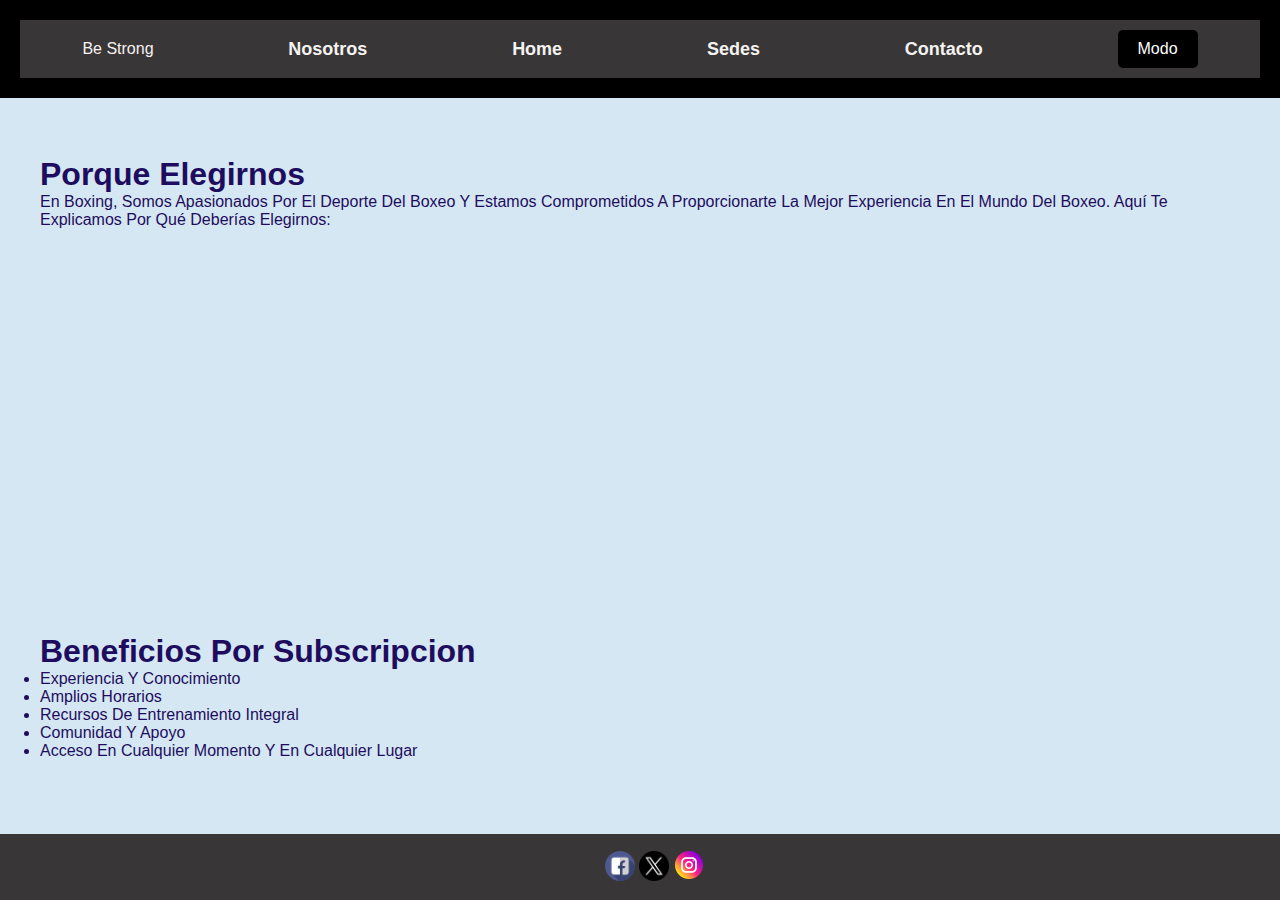
==== index.html @ 9e64a1cf "titulo" ====
<!DOCTYPE html>
<html lang="en">
<head>
    <meta charset="UTF-8">
    <meta name="viewport" content="width=device-width, initial-scale=1.0">
    <link rel="stylesheet" href="css/home.css">
    <link rel="stylesheet" href="css/header-footer.css">
    <link rel="flaticon" href="img/boxeo.png">
    <title>Home</title>
</head>

<body>
    <!-- header empieza -->
    <header id="idheader">
        <nav id="nav-bar">
            <div> Be Strong </div>
            <div> <a id = "about-link" class="navbar-link" href="nosotros.html">Nosotros </a></div>
            <div> <a id = "home-link" class="navbar-brand" href="Index.html">Home </a> </div>
            <div> <a id = "sedes-link" class="navbar-link" href="sedes.html">Sedes </a></div>
            <div> <a id = "contact-link" class="navbar-link" href="contacto.html">Contacto </a></div>
            <div> <button id="dark-mode-button"> Modo </button> </div>
        </nav> 
    </header>
    <!-- header termina -->
    <br>

    <main>
        <section class=" why-choose-us">
            <h1 class="titulo">Porque Elegirnos</h1>
            <p> En Boxing, somos apasionados por el deporte del boxeo y estamos comprometidos a proporcionarte la mejor experiencia en el mundo del boxeo. Aquí te explicamos por qué deberías elegirnos:
            </p>
            <iframe class="video"  src="https://www.youtube.com/embed/Vhhai08TzA8?si=0-JAp39xByi_icmN&amp;autoplay=1" title="YouTube video player" frameborder="0" allow="accelerometer; autoplay; clipboard-write; encrypted-media; gyroscope; picture-in-picture; web-share" allowfullscreen></iframe>
            <h1> Beneficios por subscripcion</h1>
            <ul>
                <li> Experiencia y Conocimiento </li>
                <li> Amplios Horarios </li>
                <li> Recursos de Entrenamiento Integral</li>
                <li> Comunidad y Apoyo </li>
                <li> Acceso en Cualquier Momento y en Cualquier Lugar </li>
            </ul>
        </section>
    </main>
    <br>
    
    <!-- footer empieza -->
    <footer id="idfooter"> 
        </a>
        <a class="redsoc" href="https://www.facebook.com" target="blank">
            <img class="redsoc"  src="img/001-facebook.png" alt="facebook">
        </a>
        <a class="redsoc" href="https://www.twitter.com" target="blank">
            <img class="redsoc"  src="img/003-twitter.png" alt="twitter">
        <a src=""  href="https://www.instagram.com/?hl=es" target="blank">
            <img class="redsoc"  src="img/002-instagram.png" alt="instagram">
        </a>
    </footer>
    <!-- footer termina -->
    <script src="js/modo.js"></script>
</body>
</html>
---- css/home.css ----
* {
    margin: 0; padding: 0;
    font-family: Verdana, Geneva, Tahoma, sans-serif;
    outline: none; border: none;
    text-decoration: none;
    text-transform: capitalize;
    transition: .2s linear;
}

html, body {
    background-color: #d5e7f3; 
    color: #1e0d5e; 
    margin: 0;
    padding: 0;
}

main {
    padding: 20px;
}

.video {
    width: 100%;
    height: 400px;
}

.why-choose-us {
    padding: 20px;
}

.Titulo {
    font-family: 'Open Sans', sans-serif; 
    font-weight: 700; 
    font-size: 28px;
    text-align: center;
}
---- css/header-footer.css ----
#idheader {
    background-color:rgb(0, 0, 0);
    color:#f7f1f1;
    padding: 20px; 
    text-align: center; 
}

#nav-bar {
    background-color: rgb(56, 54, 54);
    display: flex;
    justify-content: space-around;
    align-items: center;
    padding: 10px 0; 
}

#nav-bar a {
    color: #f5f2f2;
    text-decoration: none;
    margin: 0 10px;
    font-weight: bold;
    font-size: 18px; 
    font-family: 'Arial', sans-serif; 
}

#dark-mode-button {
    background-color: #000000;
    color: #fff;
    border: none;
    padding: 10px 20px;
    cursor: pointer;
    font-size: 16px;
    border-radius: 5px;
}

#dark-mode-button:hover {
    background-color: #7a7777;
}
#idfooter {
    background-color:  rgb(56, 54, 54);
    color: #fff;
    text-align: center;
    padding: 15px;
    text-align: center;
    position: fixed;
    bottom: 0;
    width: 100%;
}
.redsoc {
    text-align: center;
}
.redsoc img {
    width: 30px;
    height: 30px;
}

/* modo */
body {
    transition: background-color 2s color 2s;
    font-family:  Arial, sans-serif;
  }
  
.modo-oscuro {
    background-color: #222222 ;
    color: aliceblue;
  }

.white {
    background-color: skyblue ;
    color: rgb(6, 12, 87);
}
.dark{
    background-color: #222222 ;
    color: aliceblue;
  }
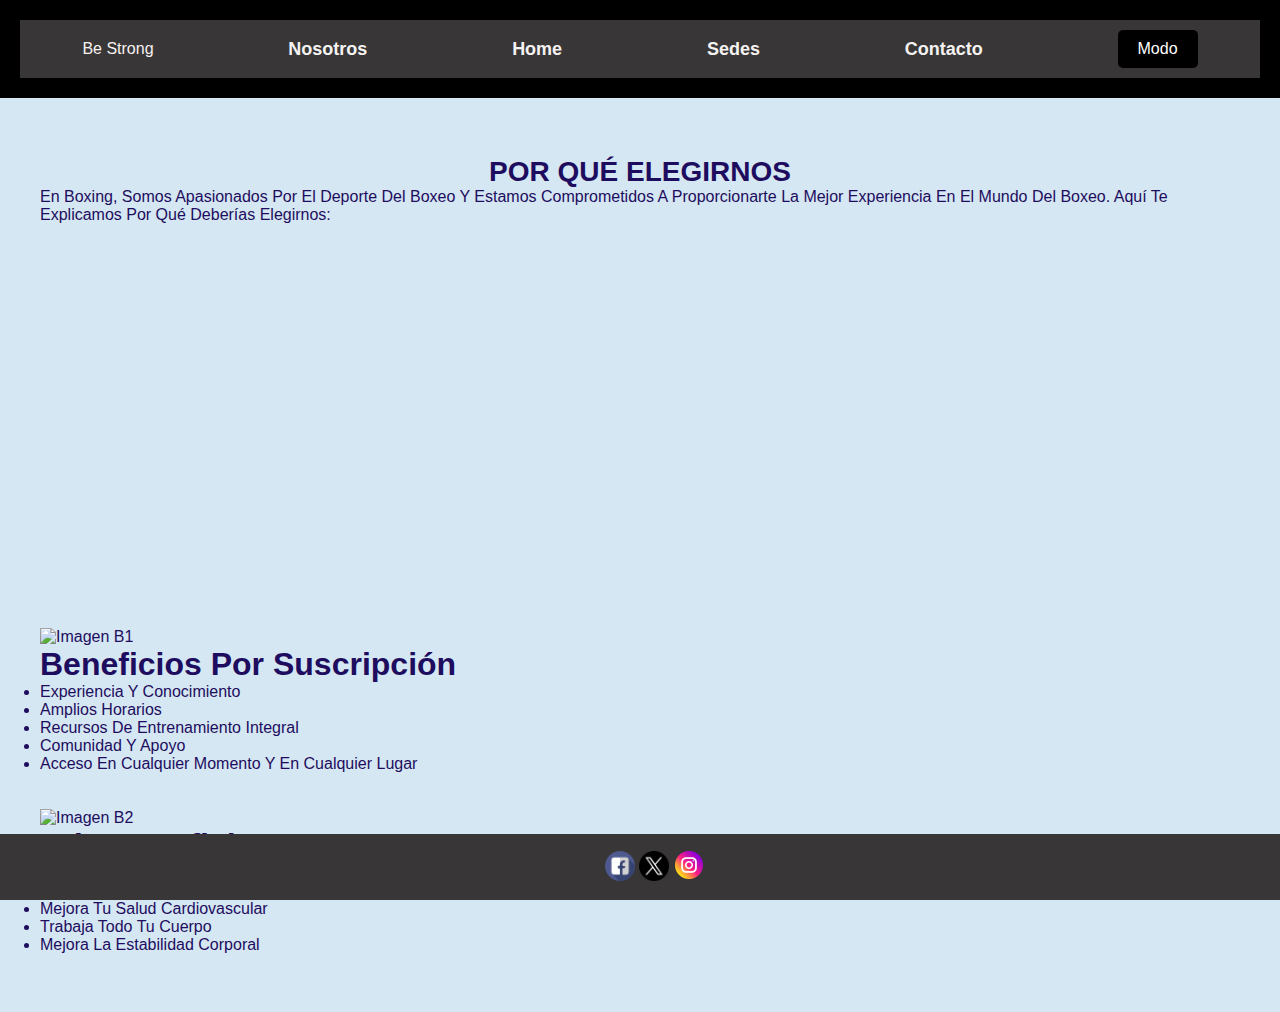
==== commit 1426756d: "Título" ====
--- a/index.html
+++ b/index.html
@@ -10,7 +10,8 @@
 </head>
 
 <body>
-    <!-- header empieza -->
+    <div class="Contenedor-padre">
+   
     <header id="idheader">
         <nav id="nav-bar">
             <div> Be Strong </div>
@@ -21,23 +22,38 @@
             <div> <button id="dark-mode-button"> Modo </button> </div>
         </nav> 
     </header>
-    <!-- header termina -->
     <br>
 
     <main>
         <section class=" why-choose-us">
-            <h1 class="titulo">Porque Elegirnos</h1>
-            <p> En Boxing, somos apasionados por el deporte del boxeo y estamos comprometidos a proporcionarte la mejor experiencia en el mundo del boxeo. Aquí te explicamos por qué deberías elegirnos:
+            <h1 class="Titulo">POR QUÉ ELEGIRNOS</h1>
+            <p class="Párrafo"> En Boxing, somos apasionados por el deporte del boxeo y estamos comprometidos a proporcionarte la mejor experiencia en el mundo del boxeo. Aquí te explicamos por qué deberías elegirnos:
             </p>
             <iframe class="video"  src="https://www.youtube.com/embed/Vhhai08TzA8?si=0-JAp39xByi_icmN&amp;autoplay=1" title="YouTube video player" frameborder="0" allow="accelerometer; autoplay; clipboard-write; encrypted-media; gyroscope; picture-in-picture; web-share" allowfullscreen></iframe>
-            <h1> Beneficios por subscripcion</h1>
-            <ul>
-                <li> Experiencia y Conocimiento </li>
-                <li> Amplios Horarios </li>
-                <li> Recursos de Entrenamiento Integral</li>
-                <li> Comunidad y Apoyo </li>
-                <li> Acceso en Cualquier Momento y en Cualquier Lugar </li>
-            </ul>
+            <div class="Beneficios1">
+                <img class="B1" src="img/B1.jpg" alt="Imagen B1">
+                <h1> Beneficios por suscripción</h1>
+                <ul>
+                    <li>Experiencia y Conocimiento </li>
+                    <li>Amplios Horarios </li>
+                    <li>Recursos de Entrenamiento Integral</li>
+                    <li>Comunidad y Apoyo </li>
+                    <li>Acceso en Cualquier Momento y en Cualquier Lugar </li>
+                </ul>
+            </div>
+        <br><br>
+            <div class="Beneficios2">
+             <img class="B2" src="img/B2.jpg" alt="Imagen B2">
+                <h1>Más Beneficios</h1>
+                <ul>
+                    <li>Libera tensiones y estrés</li>
+                    <li>Mejora tu resistencia física</li>
+                    <li>Mejora tu salud cardiovascular</li>
+                    <li>Trabaja todo tu cuerpo</li>
+                    <li>Mejora la estabilidad corporal</li>
+                </ul>
+            </div>
+        
         </section>
     </main>
     <br>
@@ -56,5 +72,6 @@
     </footer>
     <!-- footer termina -->
     <script src="js/modo.js"></script>
+</div>
 </body>
 </html>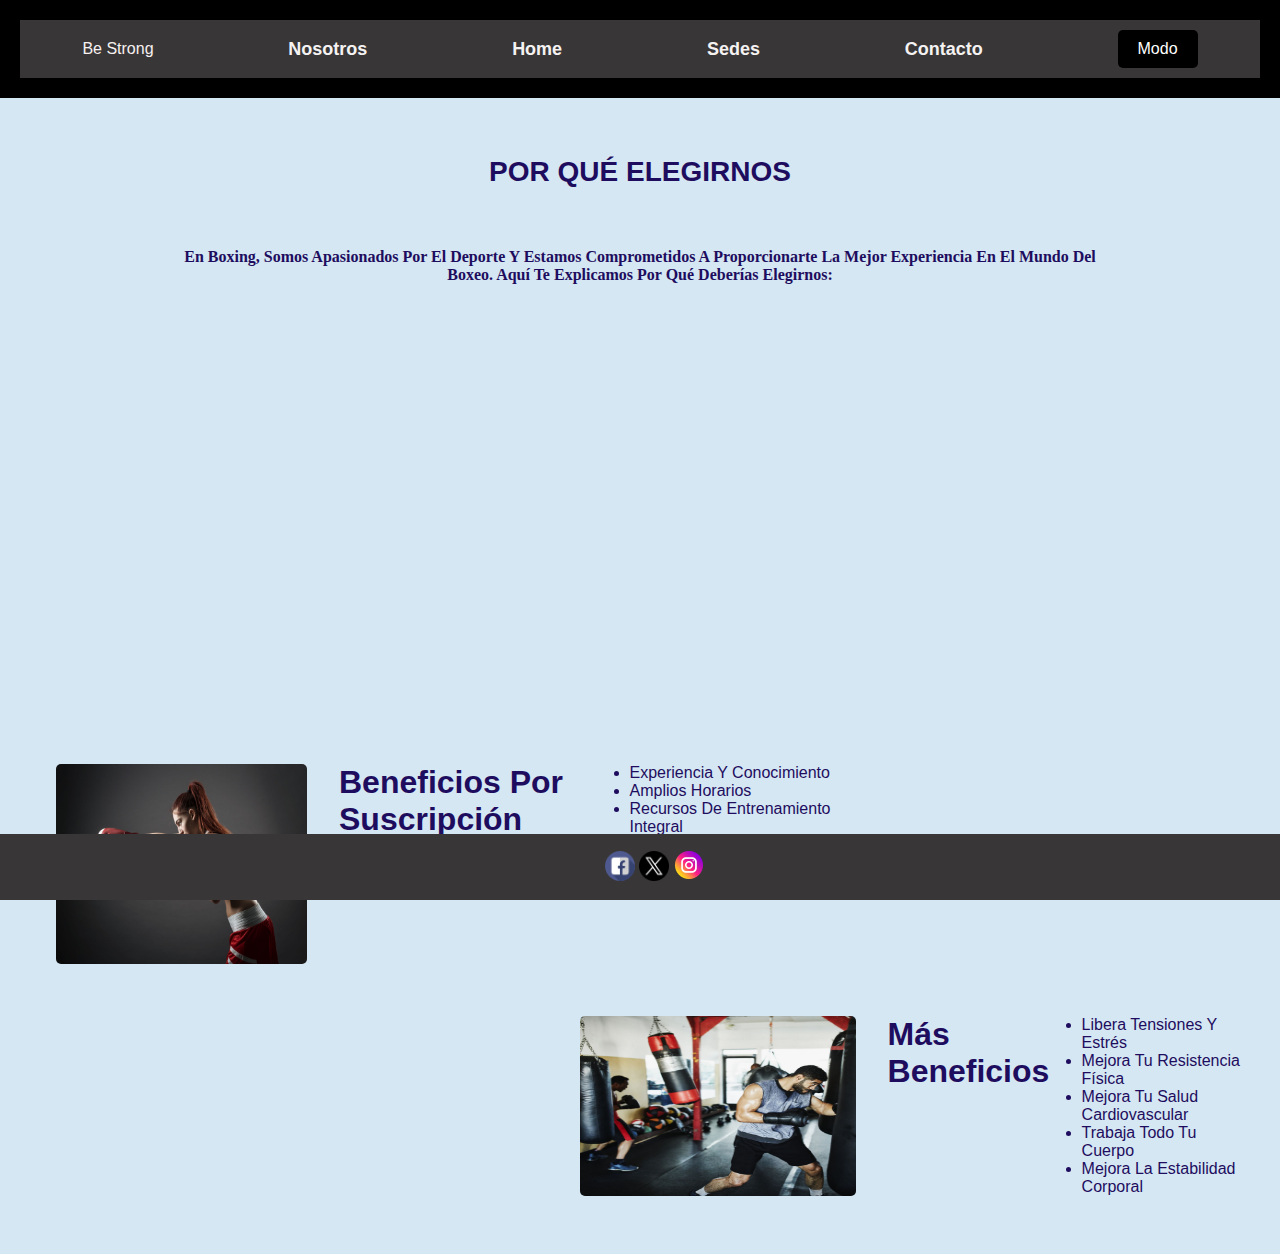
==== commit 2c8a6c97: "Index+Nosotros" ====
--- a/index.html
+++ b/index.html
@@ -27,11 +27,11 @@
     <main>
         <section class=" why-choose-us">
             <h1 class="Titulo">POR QUÉ ELEGIRNOS</h1>
-            <p class="Párrafo"> En Boxing, somos apasionados por el deporte del boxeo y estamos comprometidos a proporcionarte la mejor experiencia en el mundo del boxeo. Aquí te explicamos por qué deberías elegirnos:
+            <p class="Párrafo"> En Boxing, somos apasionados por el deporte y estamos comprometidos a proporcionarte la mejor experiencia en el mundo del boxeo. Aquí te explicamos por qué deberías elegirnos:
             </p>
             <iframe class="video"  src="https://www.youtube.com/embed/Vhhai08TzA8?si=0-JAp39xByi_icmN&amp;autoplay=1" title="YouTube video player" frameborder="0" allow="accelerometer; autoplay; clipboard-write; encrypted-media; gyroscope; picture-in-picture; web-share" allowfullscreen></iframe>
             <div class="Beneficios1">
-                <img class="B1" src="img/B1.jpg" alt="Imagen B1">
+                <img class="B1" src="img/B1.jpeg" alt="Imagen B1">
                 <h1> Beneficios por suscripción</h1>
                 <ul>
                     <li>Experiencia y Conocimiento </li>
@@ -43,7 +43,7 @@
             </div>
         <br><br>
             <div class="Beneficios2">
-             <img class="B2" src="img/B2.jpg" alt="Imagen B2">
+             <img class="B2" src="img/B2.jpeg" alt="Imagen B2">
                 <h1>Más Beneficios</h1>
                 <ul>
                     <li>Libera tensiones y estrés</li>
--- a/css/home.css
+++ b/css/home.css
@@ -18,7 +18,6 @@
 main {
     padding: 20px;
 }
-
 .video {
     width: 100%;
     height: 400px;
@@ -27,11 +26,71 @@
 .why-choose-us {
     padding: 20px;
 }
-
 .Titulo {
     font-family: 'Open Sans', sans-serif; 
     font-weight: 700; 
     font-size: 28px;
     text-align: center;
 }
+.Párrafo {
+    font-family: Georgia;
+    font-weight: 600;
+    font size 16px; 
+    text-align: center;
+    padding: 5% 10%;
+    
+}
+.Beneficios1{
+    padding: 1rem;
+    list-style: circle;
+    display: flex;
+    gap: 2rem;
+    text-align:inherit;
+    margin-right: 30%;
+    justify-content: right;
+    box-sizing: content-box;
+    }
 
+
+.B1 {
+    width: 50%;
+    height: 200px;
+    margin-bottom: 10px;
+    margin: auto;
+    display: block;
+    border-radius: 5px;
+    transition: all;
+}
+.Beneficios2 {
+    list-style: circle;
+    padding: 1 rem;
+    display: flex;
+    gap: 2rem;
+    text-align: left ;
+    margin-left: 45%;
+    justify-content:left ;
+    box-sizing: content-box;
+}
+.B2 {
+    width: 60%;
+    height: 180px;
+    display: block;
+    border-radius: 5px;
+}
+  .redsoc {
+      width: 20 em;
+      height: 20 em;
+      background-color: none;
+  }
+.B1:hover {
+ -webkit-transform:scale(1.3);
+ transform:scale(1.3);}
+
+ .B2:hover {
+    -webkit-transform:scale(1.3);
+    transform:scale(1.3);}
+.B1,.B2 {overflow:hidden;}
+
+
+
+
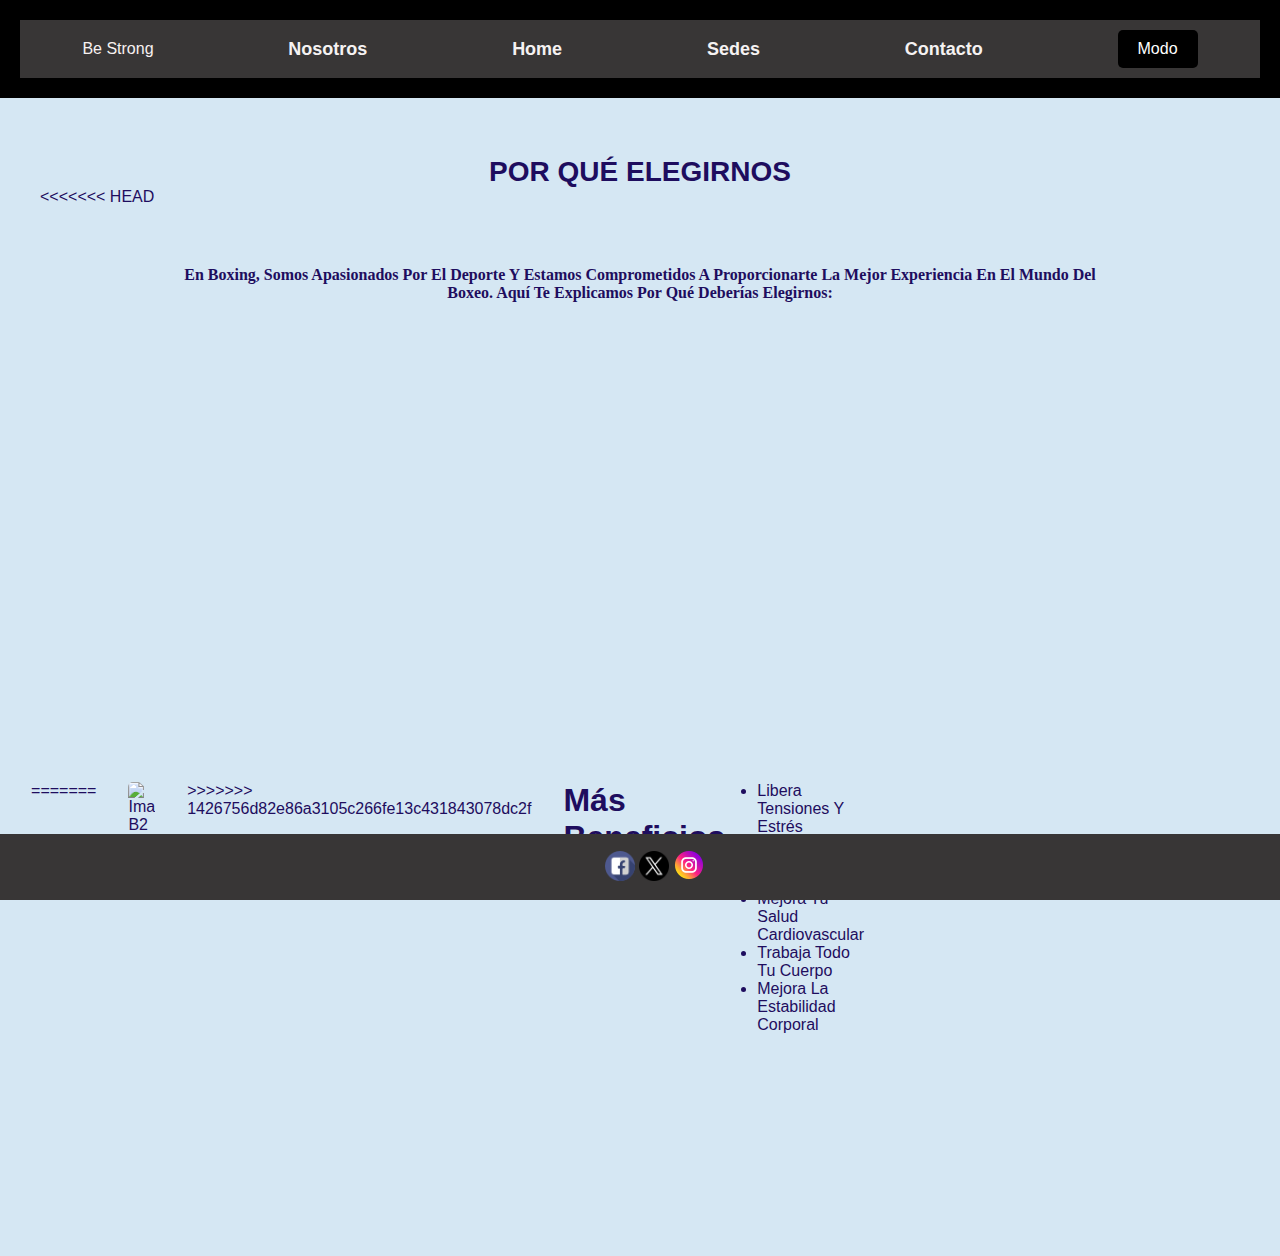
==== commit 8c7ae292: "Merge branch 'main' of https://github.com/AgustinaFavroVelo/Website" ====
--- a/index.html
+++ b/index.html
@@ -27,11 +27,19 @@
     <main>
         <section class=" why-choose-us">
             <h1 class="Titulo">POR QUÉ ELEGIRNOS</h1>
+<<<<<<< HEAD
             <p class="Párrafo"> En Boxing, somos apasionados por el deporte y estamos comprometidos a proporcionarte la mejor experiencia en el mundo del boxeo. Aquí te explicamos por qué deberías elegirnos:
             </p>
             <iframe class="video"  src="https://www.youtube.com/embed/Vhhai08TzA8?si=0-JAp39xByi_icmN&amp;autoplay=1" title="YouTube video player" frameborder="0" allow="accelerometer; autoplay; clipboard-write; encrypted-media; gyroscope; picture-in-picture; web-share" allowfullscreen></iframe>
             <div class="Beneficios1">
                 <img class="B1" src="img/B1.jpeg" alt="Imagen B1">
+=======
+            <p class="Párrafo"> En Boxing, somos apasionados por el deporte del boxeo y estamos comprometidos a proporcionarte la mejor experiencia en el mundo del boxeo. Aquí te explicamos por qué deberías elegirnos:
+            </p>
+            <iframe class="video"  src="https://www.youtube.com/embed/Vhhai08TzA8?si=0-JAp39xByi_icmN&amp;autoplay=1" title="YouTube video player" frameborder="0" allow="accelerometer; autoplay; clipboard-write; encrypted-media; gyroscope; picture-in-picture; web-share" allowfullscreen></iframe>
+            <div class="Beneficios1">
+                <img class="B1" src="img/B1.jpg" alt="Imagen B1">
+>>>>>>> 1426756d82e86a3105c266fe13c431843078dc2f
                 <h1> Beneficios por suscripción</h1>
                 <ul>
                     <li>Experiencia y Conocimiento </li>
@@ -43,7 +51,11 @@
             </div>
         <br><br>
             <div class="Beneficios2">
+<<<<<<< HEAD
              <img class="B2" src="img/B2.jpeg" alt="Imagen B2">
+=======
+             <img class="B2" src="img/B2.jpg" alt="Imagen B2">
+>>>>>>> 1426756d82e86a3105c266fe13c431843078dc2f
                 <h1>Más Beneficios</h1>
                 <ul>
                     <li>Libera tensiones y estrés</li>
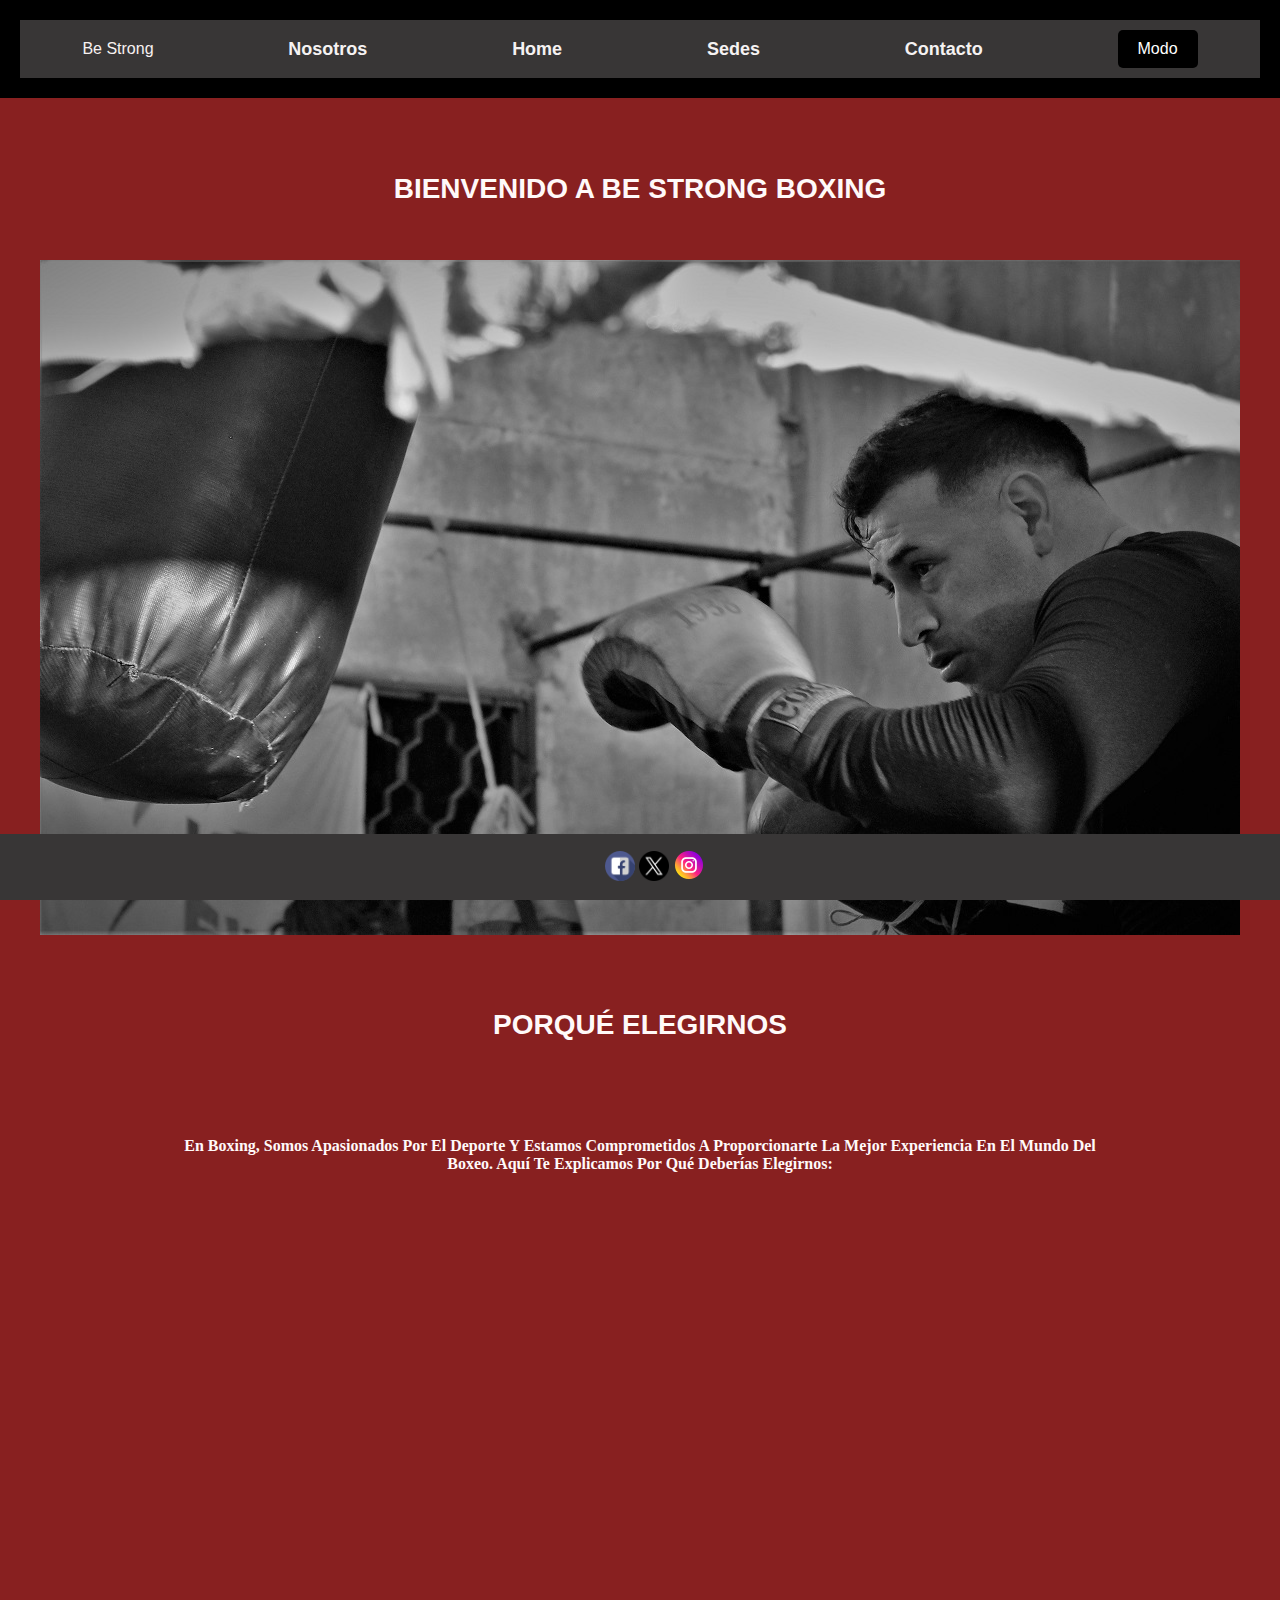
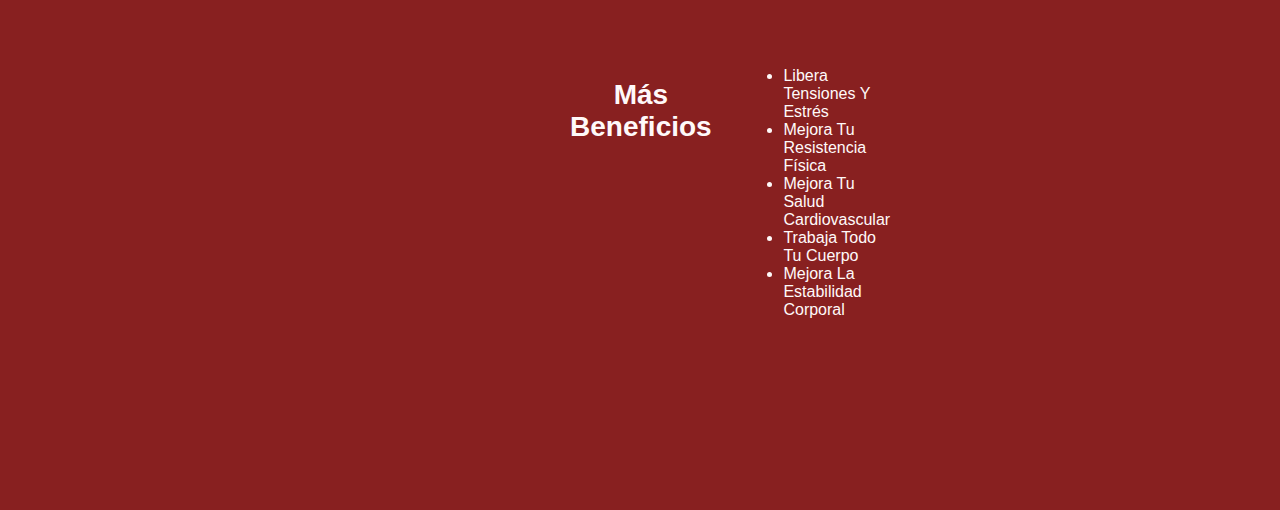
==== commit 0bdba339: "mejoras + codigo mas prolijo/se eliminan mayusc" ====
--- a/index.html
+++ b/index.html
@@ -25,21 +25,26 @@
     <br>
 
     <main>
+        <section class="welcome"> 
+        <h1> BIENVENIDO A BE STRONG BOXING </h1>
+        <br>
+        <img class="foto_inicial" src="img/fondo.jpg" alt="box">
+        </section>
+
+        <br>    
         <section class=" why-choose-us">
-            <h1 class="Titulo">POR QUÉ ELEGIRNOS</h1>
-<<<<<<< HEAD
-            <p class="Párrafo"> En Boxing, somos apasionados por el deporte y estamos comprometidos a proporcionarte la mejor experiencia en el mundo del boxeo. Aquí te explicamos por qué deberías elegirnos:
+            <h1 class="titulo">PORQUÉ ELEGIRNOS</h1>
+            <p class="párrafo"> En Boxing, somos apasionados por el deporte y estamos comprometidos a proporcionarte la mejor experiencia en el mundo del boxeo. Aquí te explicamos por qué deberías elegirnos:
             </p>
             <iframe class="video"  src="https://www.youtube.com/embed/Vhhai08TzA8?si=0-JAp39xByi_icmN&amp;autoplay=1" title="YouTube video player" frameborder="0" allow="accelerometer; autoplay; clipboard-write; encrypted-media; gyroscope; picture-in-picture; web-share" allowfullscreen></iframe>
-            <div class="Beneficios1">
+            <br>
+            <div class="beneficios1">
                 <img class="B1" src="img/B1.jpeg" alt="Imagen B1">
-=======
-            <p class="Párrafo"> En Boxing, somos apasionados por el deporte del boxeo y estamos comprometidos a proporcionarte la mejor experiencia en el mundo del boxeo. Aquí te explicamos por qué deberías elegirnos:
+            <p class="párrafo"> En Boxing, somos apasionados por el deporte del boxeo y estamos comprometidos a proporcionarte la mejor experiencia en el mundo del boxeo. Aquí te explicamos por qué deberías elegirnos:
             </p>
-            <iframe class="video"  src="https://www.youtube.com/embed/Vhhai08TzA8?si=0-JAp39xByi_icmN&amp;autoplay=1" title="YouTube video player" frameborder="0" allow="accelerometer; autoplay; clipboard-write; encrypted-media; gyroscope; picture-in-picture; web-share" allowfullscreen></iframe>
-            <div class="Beneficios1">
+            
+            <div class="beneficios1">
                 <img class="B1" src="img/B1.jpg" alt="Imagen B1">
->>>>>>> 1426756d82e86a3105c266fe13c431843078dc2f
                 <h1> Beneficios por suscripción</h1>
                 <ul>
                     <li>Experiencia y Conocimiento </li>
@@ -50,12 +55,10 @@
                 </ul>
             </div>
         <br><br>
-            <div class="Beneficios2">
-<<<<<<< HEAD
+
+            <div class="beneficios2">
              <img class="B2" src="img/B2.jpeg" alt="Imagen B2">
-=======
              <img class="B2" src="img/B2.jpg" alt="Imagen B2">
->>>>>>> 1426756d82e86a3105c266fe13c431843078dc2f
                 <h1>Más Beneficios</h1>
                 <ul>
                     <li>Libera tensiones y estrés</li>
--- a/css/home.css
+++ b/css/home.css
@@ -1,3 +1,5 @@
+@import url('https://fonts.googleapis.com/css');
+
 
 * {
     margin: 0; padding: 0;
@@ -9,8 +11,8 @@
 }
 
 html, body {
-    background-color: #d5e7f3; 
-    color: #1e0d5e; 
+    background-color: #882020; 
+    color:#fff9f9;   
     margin: 0;
     padding: 0;
 }
@@ -18,29 +20,50 @@
 main {
     padding: 20px;
 }
+
+h1 {
+    font-family: 'Open Sans', sans-serif; 
+    font-weight: 700; 
+    font-size: 28px;
+    text-align: center;
+    padding: 3% 10%;
+}
+.foto_inicial {
+    display: flex;
+    flex-wrap: wrap;
+    width: fit-content;
+    left: 0;
+    right: 0;
+    bottom: 0;
+    margin:auto;
+}
+
 .video {
-    width: 100%;
+    margin: 0 auto;
+    width: 70%;
     height: 400px;
+    display: block;
+
 }
 
 .why-choose-us {
     padding: 20px;
 }
-.Titulo {
+.titulo {
     font-family: 'Open Sans', sans-serif; 
     font-weight: 700; 
     font-size: 28px;
     text-align: center;
 }
-.Párrafo {
+.párrafo {
     font-family: Georgia;
     font-weight: 600;
-    font size 16px; 
+    font-size: 16px; 
     text-align: center;
     padding: 5% 10%;
     
 }
-.Beneficios1{
+.beneficios1{
     padding: 1rem;
     list-style: circle;
     display: flex;
@@ -61,7 +84,7 @@
     border-radius: 5px;
     transition: all;
 }
-.Beneficios2 {
+.beneficios2 {
     list-style: circle;
     padding: 1 rem;
     display: flex;
@@ -77,19 +100,24 @@
     display: block;
     border-radius: 5px;
 }
-  .redsoc {
+.redsoc {
       width: 20 em;
       height: 20 em;
       background-color: none;
-  }
+}
+
 .B1:hover {
  -webkit-transform:scale(1.3);
- transform:scale(1.3);}
+ transform:scale(1.3);
+}
 
- .B2:hover {
+.B2:hover {
     -webkit-transform:scale(1.3);
-    transform:scale(1.3);}
-.B1,.B2 {overflow:hidden;}
+    transform:scale(1.3);
+}
+.B1,.B2 {
+    overflow:hidden;
+}
 
 
 
--- a/css/header-footer.css
+++ b/css/header-footer.css
@@ -65,8 +65,8 @@
   }
 
 .white {
-    background-color: skyblue ;
-    color: rgb(6, 12, 87);
+    background-color: #882020; 
+    color:#fff9f9;  
 }
 .dark{
     background-color: #222222 ;
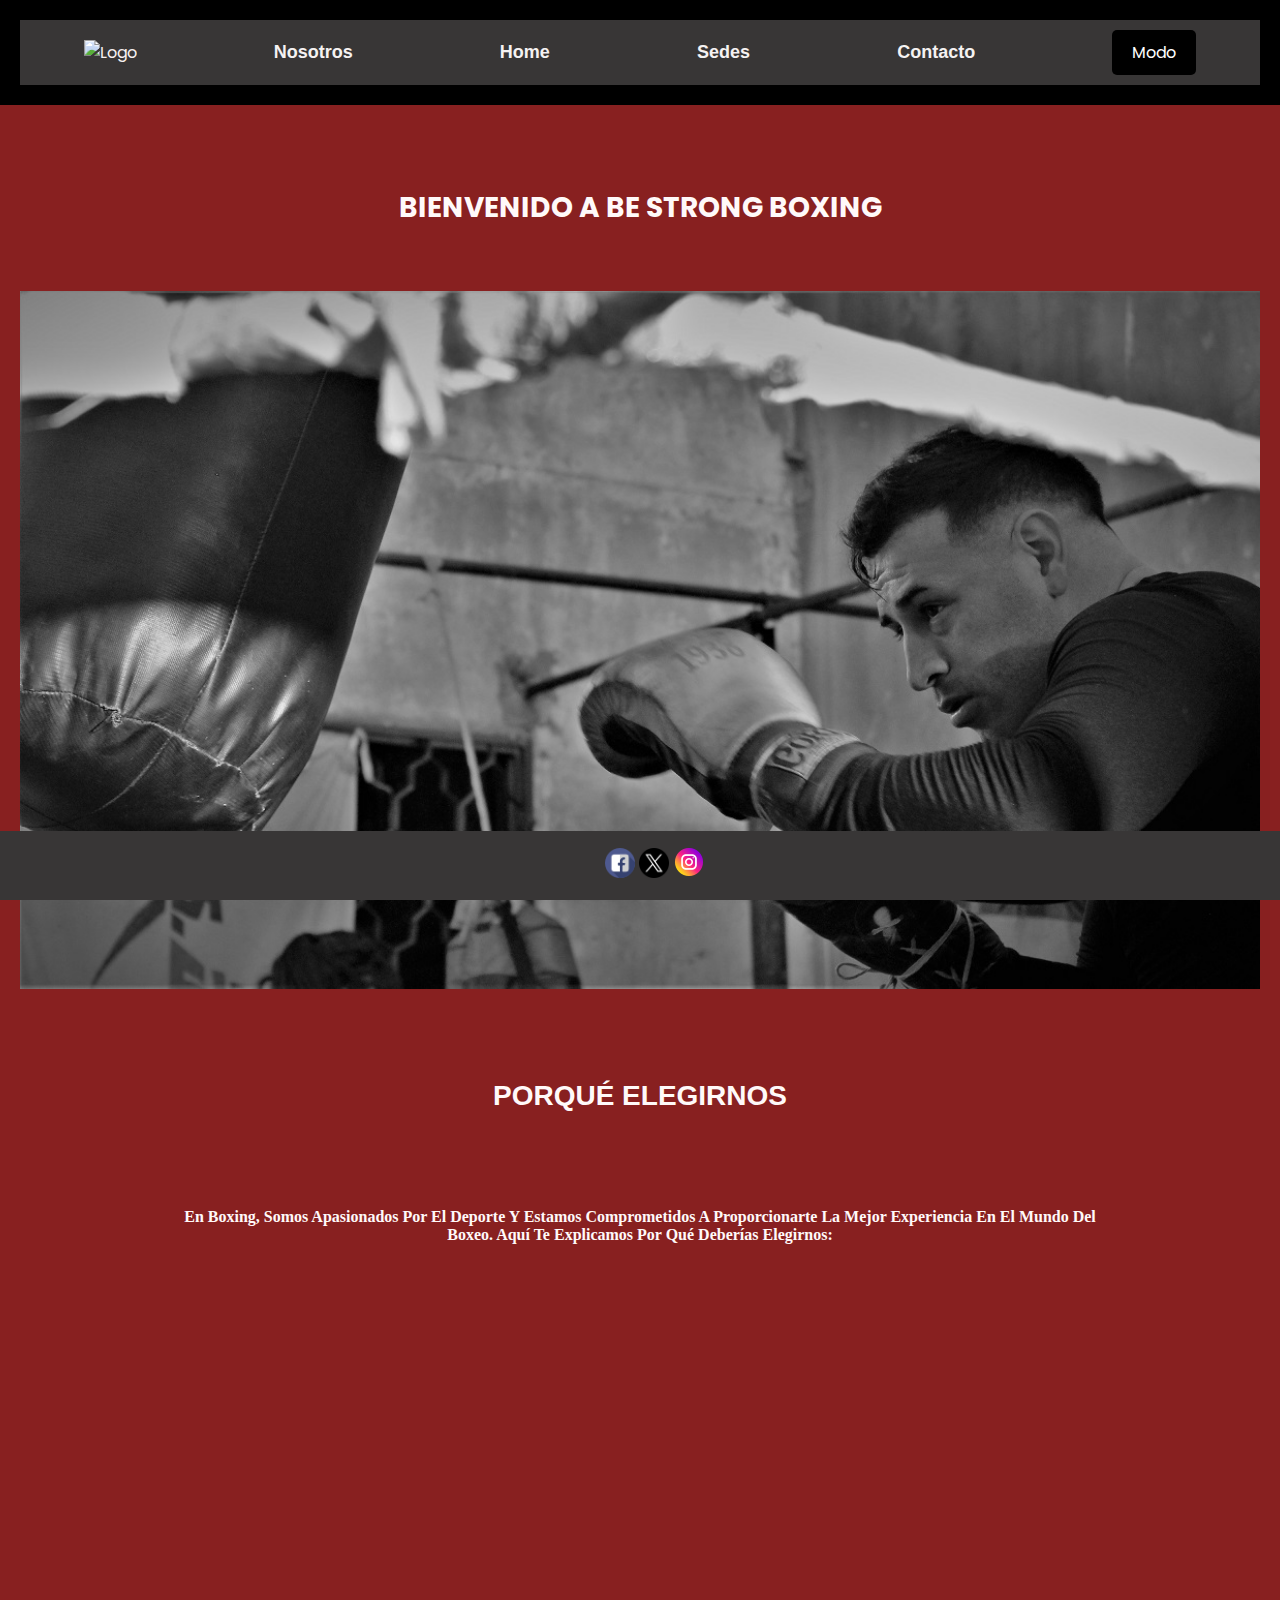
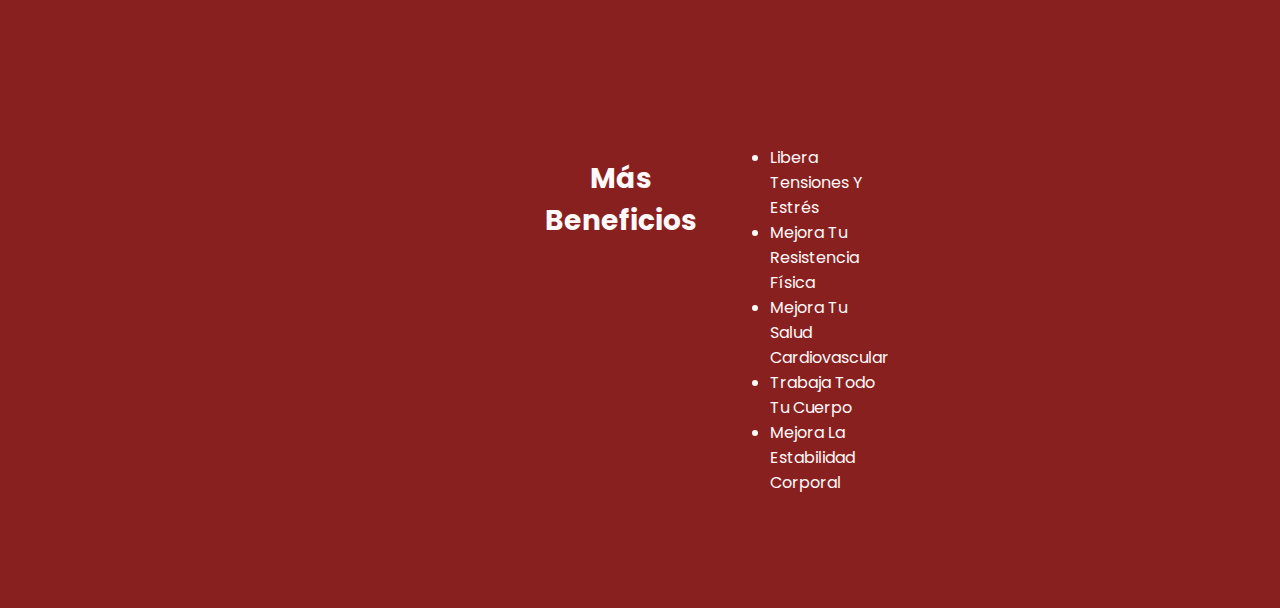
==== commit ab16889e: "refactorizado" ====
--- a/index.html
+++ b/index.html
@@ -1,5 +1,6 @@
 <!DOCTYPE html>
 <html lang="en">
+
 <head>
     <meta charset="UTF-8">
     <meta name="viewport" content="width=device-width, initial-scale=1.0">
@@ -11,82 +12,89 @@
 
 <body>
     <div class="Contenedor-padre">
-   
-    <header id="idheader">
-        <nav id="nav-bar">
-            <div> Be Strong </div>
-            <div> <a id = "about-link" class="navbar-link" href="nosotros.html">Nosotros </a></div>
-            <div> <a id = "home-link" class="navbar-brand" href="Index.html">Home </a> </div>
-            <div> <a id = "sedes-link" class="navbar-link" href="sedes.html">Sedes </a></div>
-            <div> <a id = "contact-link" class="navbar-link" href="contacto.html">Contacto </a></div>
-            <div> <button id="dark-mode-button"> Modo </button> </div>
-        </nav> 
-    </header>
-    <br>
 
-    <main>
-        <section class="welcome"> 
-        <h1> BIENVENIDO A BE STRONG BOXING </h1>
+        <header id="idheader">
+            <nav id="nav-bar">
+                <img class="logo" src="img/logo.jpg" alt="logo">
+                <div> <a id="about-link" class="navbar-link" href="nosotros.html">Nosotros </a></div>
+                <div> <a id="home-link" class="navbar-brand" href="Index.html">Home </a> </div>
+                <div> <a id="sedes-link" class="navbar-link" href="sedes.html">Sedes </a></div>
+                <div> <a id="contact-link" class="navbar-link" href="contacto.html">Contacto </a></div>
+                <div> <button id="dark-mode-button"> Modo </button> </div>
+            </nav>
+        </header>
         <br>
-        <img class="foto_inicial" src="img/fondo.jpg" alt="box">
-        </section>
 
-        <br>    
-        <section class=" why-choose-us">
-            <h1 class="titulo">PORQUÉ ELEGIRNOS</h1>
-            <p class="párrafo"> En Boxing, somos apasionados por el deporte y estamos comprometidos a proporcionarte la mejor experiencia en el mundo del boxeo. Aquí te explicamos por qué deberías elegirnos:
-            </p>
-            <iframe class="video"  src="https://www.youtube.com/embed/Vhhai08TzA8?si=0-JAp39xByi_icmN&amp;autoplay=1" title="YouTube video player" frameborder="0" allow="accelerometer; autoplay; clipboard-write; encrypted-media; gyroscope; picture-in-picture; web-share" allowfullscreen></iframe>
+        <main>
+            <section class="welcome">
+                <h1> BIENVENIDO A BE STRONG BOXING </h1>
+                <br>
+                <img class="foto_inicial" src="img/fondo.jpg" alt="box">
+            </section>
+
             <br>
-            <div class="beneficios1">
-                <img class="B1" src="img/B1.jpeg" alt="Imagen B1">
-            <p class="párrafo"> En Boxing, somos apasionados por el deporte del boxeo y estamos comprometidos a proporcionarte la mejor experiencia en el mundo del boxeo. Aquí te explicamos por qué deberías elegirnos:
-            </p>
-            
-            <div class="beneficios1">
-                <img class="B1" src="img/B1.jpg" alt="Imagen B1">
-                <h1> Beneficios por suscripción</h1>
-                <ul>
-                    <li>Experiencia y Conocimiento </li>
-                    <li>Amplios Horarios </li>
-                    <li>Recursos de Entrenamiento Integral</li>
-                    <li>Comunidad y Apoyo </li>
-                    <li>Acceso en Cualquier Momento y en Cualquier Lugar </li>
-                </ul>
-            </div>
-        <br><br>
+            <section class=" why-choose-us">
+                <h1 class="titulo">PORQUÉ ELEGIRNOS</h1>
+                <p class="párrafo"> En Boxing, somos apasionados por el deporte y estamos comprometidos a proporcionarte
+                    la mejor experiencia en el mundo del boxeo. Aquí te explicamos por qué deberías elegirnos:
+                </p>
+                <iframe class="video" src="https://www.youtube.com/embed/Vhhai08TzA8?si=0-JAp39xByi_icmN&amp;autoplay=1"
+                    title="YouTube video player" frameborder="0"
+                    allow="accelerometer; autoplay; clipboard-write; encrypted-media; gyroscope; picture-in-picture; web-share"
+                    allowfullscreen></iframe>
+                <br>
+                <div class="beneficios1">
+                    <img class="B1" src="img/B1.jpeg" alt="Imagen B1">
+                    <p class="párrafo"> En Boxing, somos apasionados por el deporte del boxeo y estamos comprometidos a
+                        proporcionarte la mejor experiencia en el mundo del boxeo. Aquí te explicamos por qué deberías
+                        elegirnos:
+                    </p>
 
-            <div class="beneficios2">
-             <img class="B2" src="img/B2.jpeg" alt="Imagen B2">
-             <img class="B2" src="img/B2.jpg" alt="Imagen B2">
-                <h1>Más Beneficios</h1>
-                <ul>
-                    <li>Libera tensiones y estrés</li>
-                    <li>Mejora tu resistencia física</li>
-                    <li>Mejora tu salud cardiovascular</li>
-                    <li>Trabaja todo tu cuerpo</li>
-                    <li>Mejora la estabilidad corporal</li>
-                </ul>
-            </div>
-        
-        </section>
-    </main>
-    <br>
-    
-    <!-- footer empieza -->
-    <footer id="idfooter"> 
-        </a>
-        <a class="redsoc" href="https://www.facebook.com" target="blank">
-            <img class="redsoc"  src="img/001-facebook.png" alt="facebook">
-        </a>
-        <a class="redsoc" href="https://www.twitter.com" target="blank">
-            <img class="redsoc"  src="img/003-twitter.png" alt="twitter">
-        <a src=""  href="https://www.instagram.com/?hl=es" target="blank">
-            <img class="redsoc"  src="img/002-instagram.png" alt="instagram">
-        </a>
-    </footer>
-    <!-- footer termina -->
-    <script src="js/modo.js"></script>
-</div>
+                    <div class="beneficios1">
+                        <img class="B1" src="img/B1.jpg" alt="Imagen B1">
+                        <h1> Beneficios por suscripción</h1>
+                        <ul>
+                            <li>Experiencia y Conocimiento </li>
+                            <li>Amplios Horarios </li>
+                            <li>Recursos de Entrenamiento Integral</li>
+                            <li>Comunidad y Apoyo </li>
+                            <li>Acceso en Cualquier Momento y en Cualquier Lugar </li>
+                        </ul>
+                    </div>
+                    <br>
+
+                    <div class="beneficios2">
+                        <img class="B2" src="img/B2.jpeg" alt="Imagen B2">
+                        <img class="B2" src="img/B2.jpg" alt="Imagen B2">
+                        <h1>Más Beneficios</h1>
+                        <ul>
+                            <li>Libera tensiones y estrés</li>
+                            <li>Mejora tu resistencia física</li>
+                            <li>Mejora tu salud cardiovascular</li>
+                            <li>Trabaja todo tu cuerpo</li>
+                            <li>Mejora la estabilidad corporal</li>
+                        </ul>
+                    </div>
+
+            </section>
+        </main>
+        <br>
+
+        <!-- footer empieza -->
+        <footer id="idfooter">
+            </a>
+            <a class="redsoc" href="https://www.facebook.com" target="blank">
+                <img class="redsoc" src="img/001-facebook.png" alt="facebook">
+            </a>
+            <a class="redsoc" href="https://www.twitter.com" target="blank">
+                <img class="redsoc" src="img/003-twitter.png" alt="twitter">
+                <a src="" href="https://www.instagram.com/?hl=es" target="blank">
+                    <img class="redsoc" src="img/002-instagram.png" alt="instagram">
+                </a>
+        </footer>
+        <!-- footer termina -->
+        <script src="js/modo.js"></script>
+    </div>
 </body>
+
 </html>--- a/css/home.css
+++ b/css/home.css
@@ -1,9 +1,9 @@
 @import url('https://fonts.googleapis.com/css');
-
+@import url("https://fonts.googleapis.com/css2?family=Poppins:wght@100&display=swap");
 
 * {
     margin: 0; padding: 0;
-    font-family: Verdana, Geneva, Tahoma, sans-serif;
+    font-family: 'Poppins', sans-serif;;
     outline: none; border: none;
     text-decoration: none;
     text-transform: capitalize;
@@ -22,7 +22,7 @@
 }
 
 h1 {
-    font-family: 'Open Sans', sans-serif; 
+    font-family: 'Poppins', sans-serif; 
     font-weight: 700; 
     font-size: 28px;
     text-align: center;
@@ -31,11 +31,8 @@
 .foto_inicial {
     display: flex;
     flex-wrap: wrap;
-    width: fit-content;
-    left: 0;
-    right: 0;
-    bottom: 0;
-    margin:auto;
+    width: 100%;
+    margin: 0 0 10px 0;
 }
 
 .video {
@@ -55,6 +52,7 @@
     font-size: 28px;
     text-align: center;
 }
+
 .párrafo {
     font-family: Georgia;
     font-weight: 600;
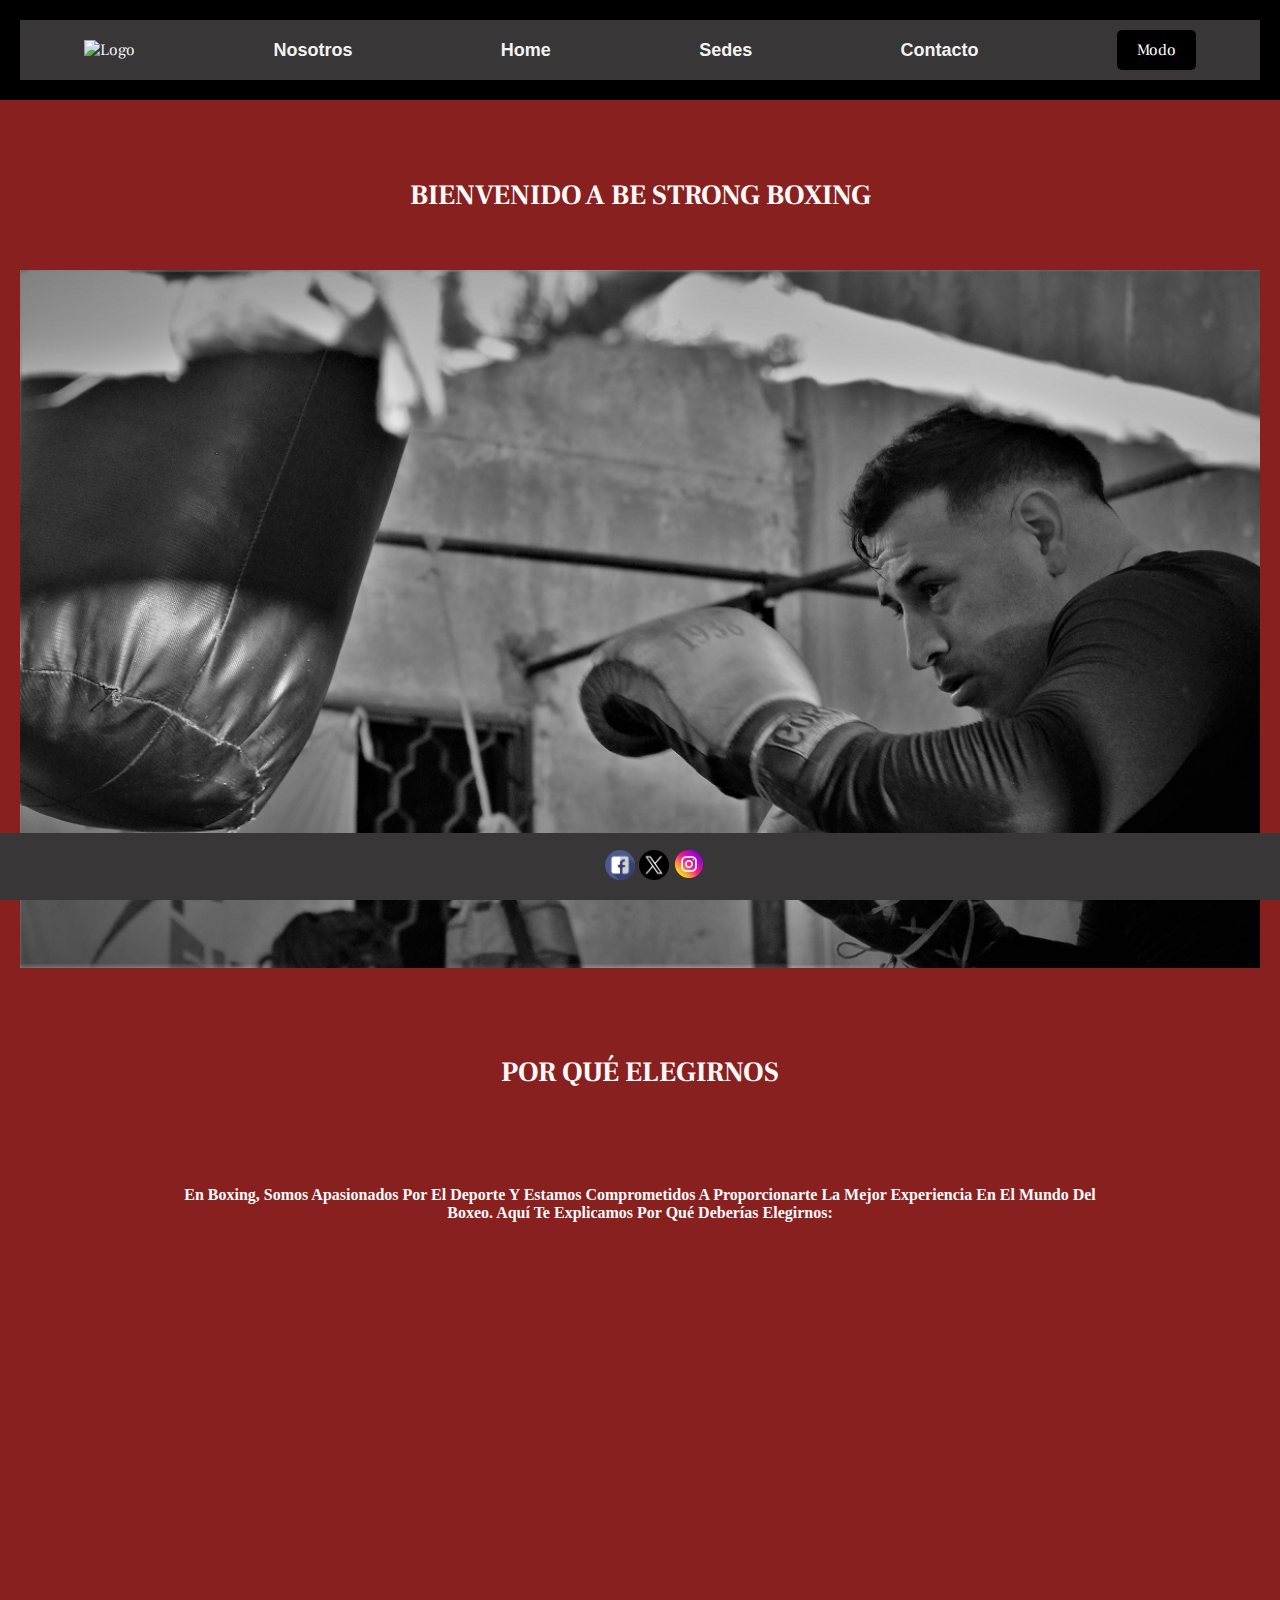
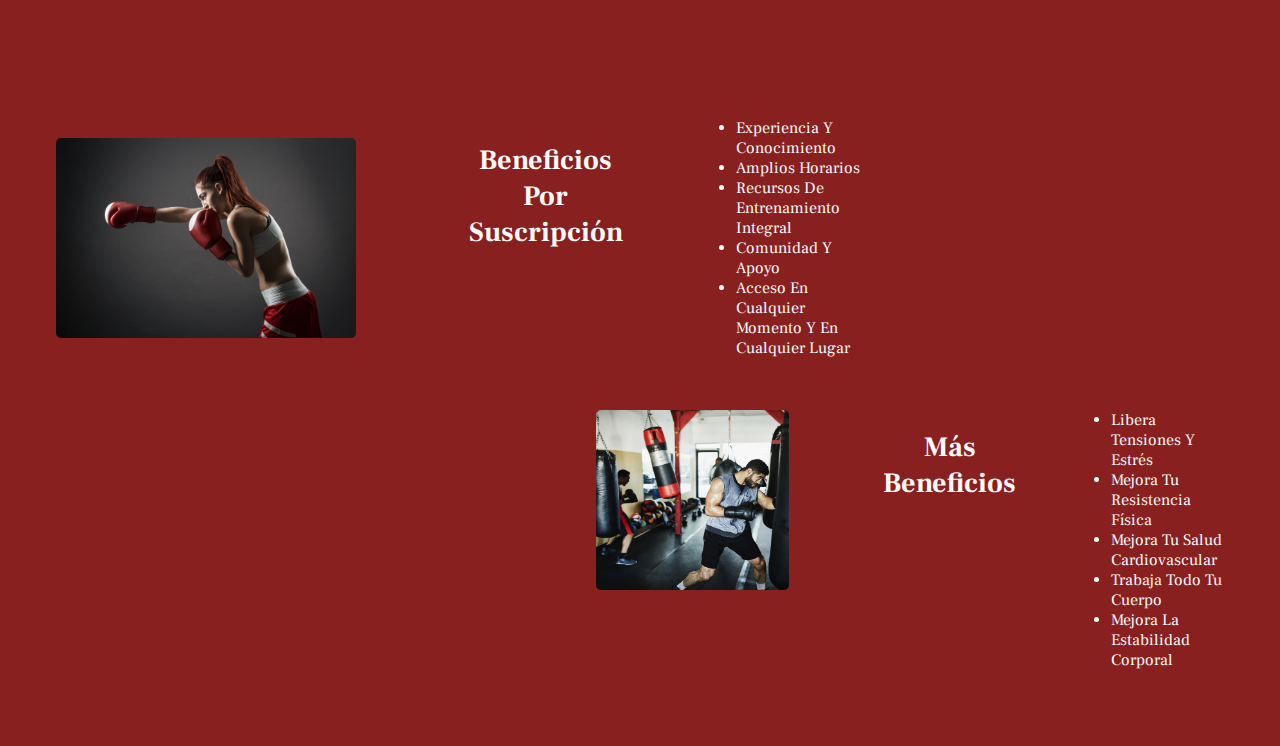
==== commit 717c24d5: "Cambios index img" ====
--- a/index.html
+++ b/index.html
@@ -34,7 +34,7 @@
 
             <br>
             <section class=" why-choose-us">
-                <h1 class="titulo">PORQUÉ ELEGIRNOS</h1>
+                <h1 class="titulo">POR QUÉ ELEGIRNOS</h1>
                 <p class="párrafo"> En Boxing, somos apasionados por el deporte y estamos comprometidos a proporcionarte
                     la mejor experiencia en el mundo del boxeo. Aquí te explicamos por qué deberías elegirnos:
                 </p>
@@ -43,15 +43,10 @@
                     allow="accelerometer; autoplay; clipboard-write; encrypted-media; gyroscope; picture-in-picture; web-share"
                     allowfullscreen></iframe>
                 <br>
-                <div class="beneficios1">
-                    <img class="B1" src="img/B1.jpeg" alt="Imagen B1">
-                    <p class="párrafo"> En Boxing, somos apasionados por el deporte del boxeo y estamos comprometidos a
-                        proporcionarte la mejor experiencia en el mundo del boxeo. Aquí te explicamos por qué deberías
-                        elegirnos:
-                    </p>
+                   
 
                     <div class="beneficios1">
-                        <img class="B1" src="img/B1.jpg" alt="Imagen B1">
+                        <img class="B1" src="img/B1.jpeg" alt="Imagen B1">
                         <h1> Beneficios por suscripción</h1>
                         <ul>
                             <li>Experiencia y Conocimiento </li>
@@ -65,7 +60,6 @@
 
                     <div class="beneficios2">
                         <img class="B2" src="img/B2.jpeg" alt="Imagen B2">
-                        <img class="B2" src="img/B2.jpg" alt="Imagen B2">
                         <h1>Más Beneficios</h1>
                         <ul>
                             <li>Libera tensiones y estrés</li>
--- a/css/home.css
+++ b/css/home.css
@@ -1,9 +1,9 @@
 @import url('https://fonts.googleapis.com/css');
 @import url("https://fonts.googleapis.com/css2?family=Poppins:wght@100&display=swap");
-
+@import url('https://fonts.googleapis.com/css2?family=Frank+Ruhl+Libre:wght@300&display=swap');
 * {
     margin: 0; padding: 0;
-    font-family: 'Poppins', sans-serif;;
+    font-family: 'Frank Ruhl Libre', serif;
     outline: none; border: none;
     text-decoration: none;
     text-transform: capitalize;
@@ -22,7 +22,7 @@
 }
 
 h1 {
-    font-family: 'Poppins', sans-serif; 
+    font-family: 'Frank Ruhl Libre', serif; 
     font-weight: 700; 
     font-size: 28px;
     text-align: center;
@@ -47,7 +47,7 @@
     padding: 20px;
 }
 .titulo {
-    font-family: 'Open Sans', sans-serif; 
+    font-family: 'Frank Ruhl Libre', serif; 
     font-weight: 700; 
     font-size: 28px;
     text-align: center;
@@ -76,15 +76,15 @@
 .B1 {
     width: 50%;
     height: 200px;
-    margin-bottom: 10px;
+    margin-bottom: 8px;
     margin: auto;
     display: block;
     border-radius: 5px;
-    transition: all;
+    ;
 }
 .beneficios2 {
     list-style: circle;
-    padding: 1 rem;
+    padding: 1rem;
     display: flex;
     gap: 2rem;
     text-align: left ;
@@ -104,19 +104,9 @@
       background-color: none;
 }
 
-.B1:hover {
- -webkit-transform:scale(1.3);
- transform:scale(1.3);
-}
-
-.B2:hover {
-    -webkit-transform:scale(1.3);
-    transform:scale(1.3);
-}
-.B1,.B2 {
-    overflow:hidden;
-}
 
 
 
 
+
+
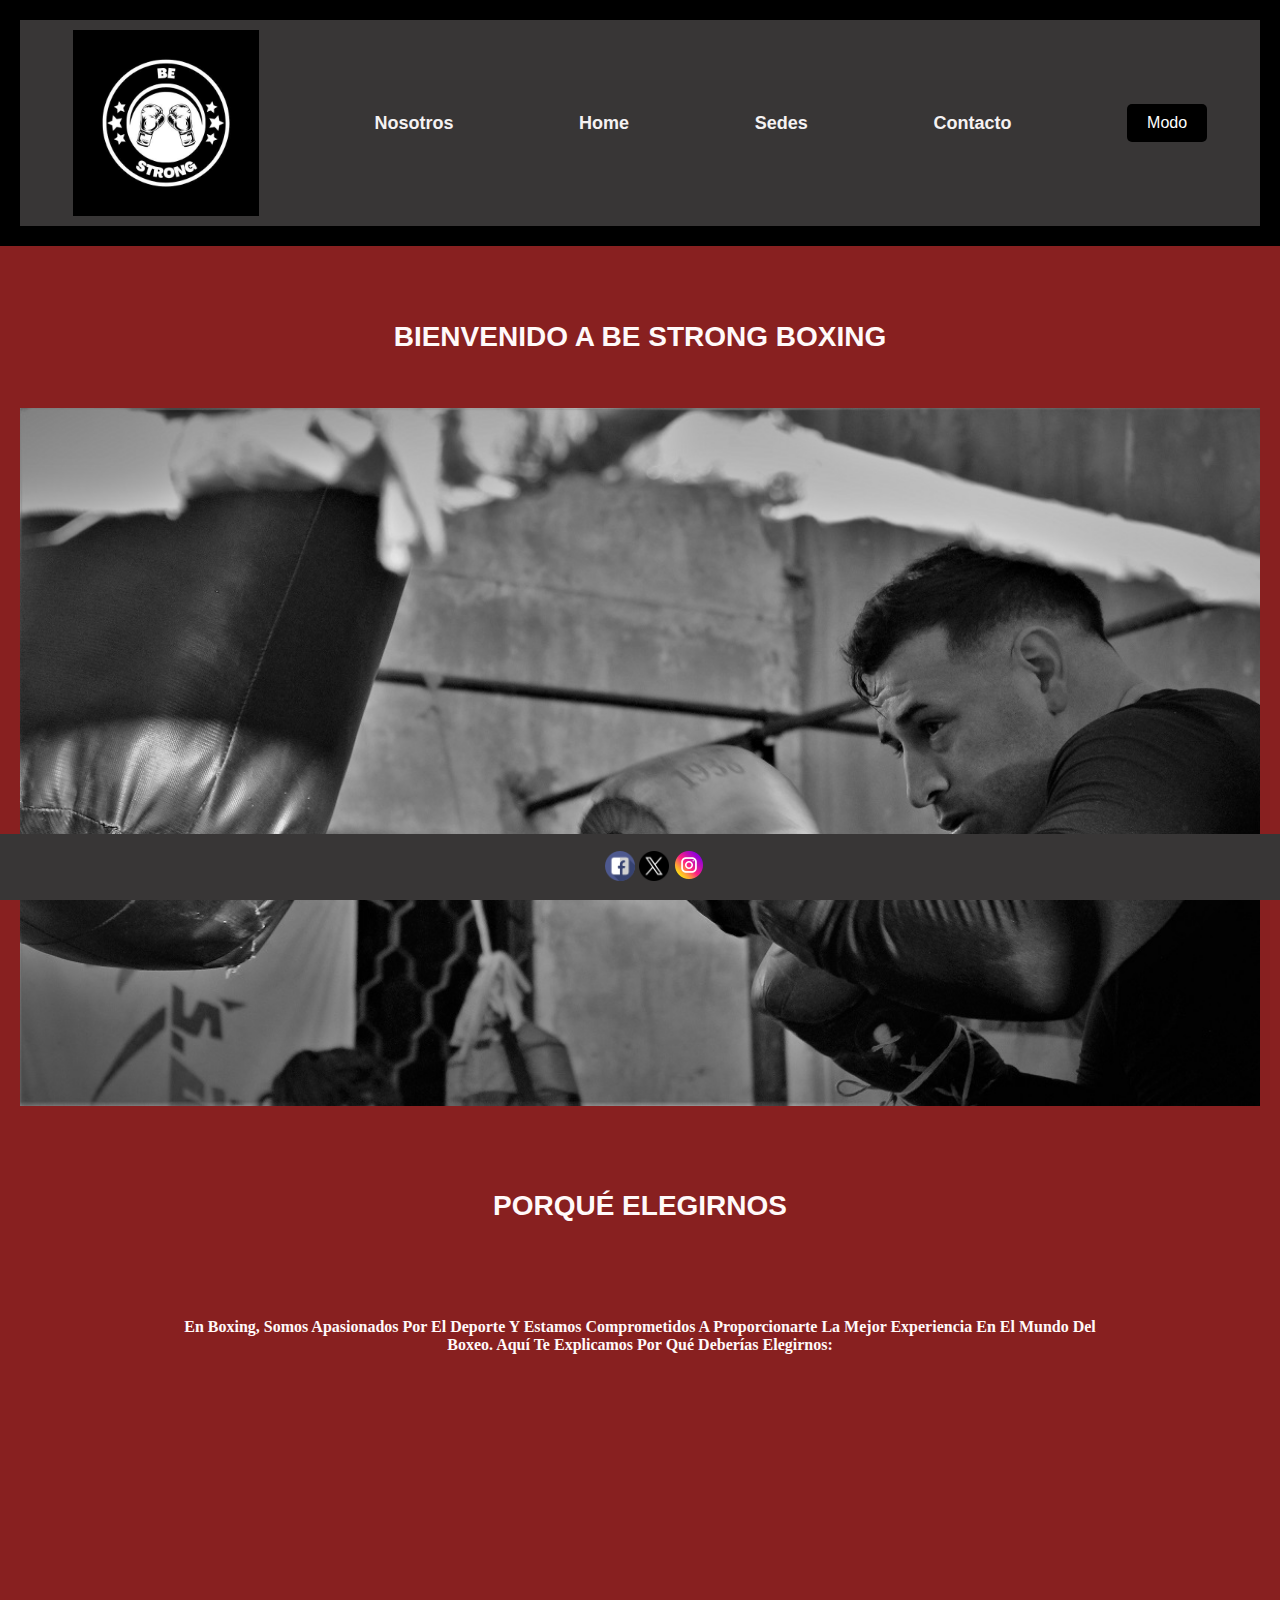
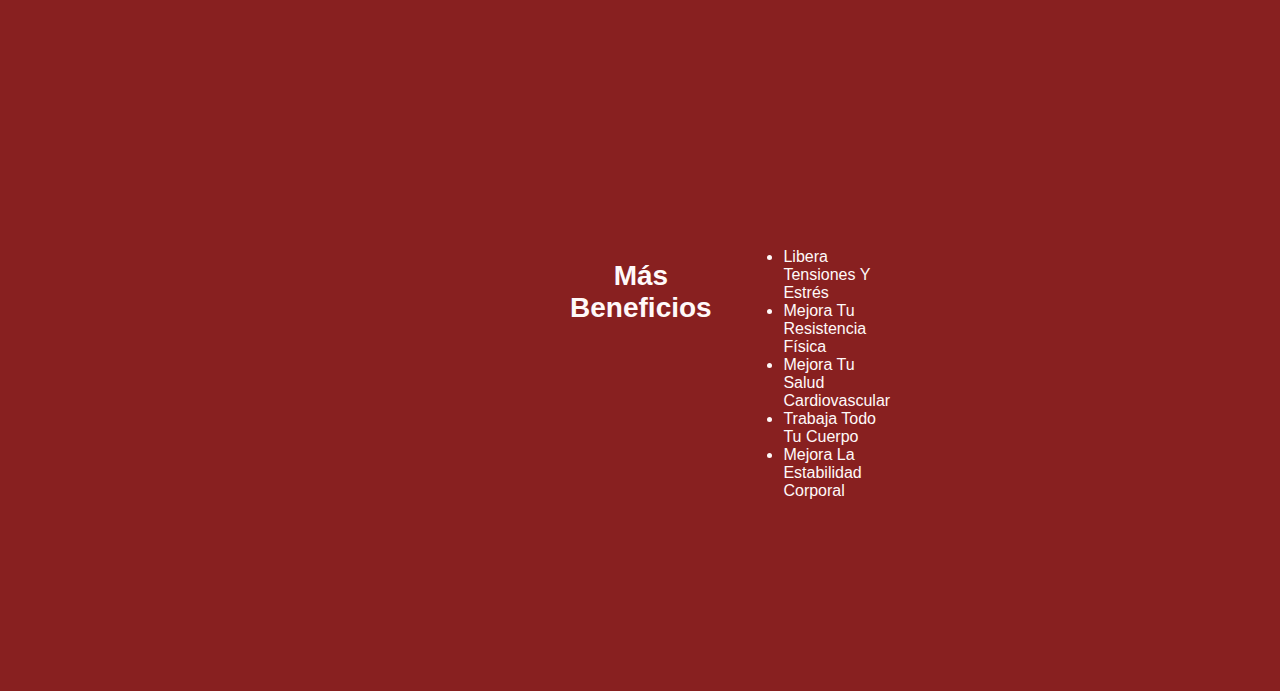
==== commit 64652b6e: "logo" ====
--- a/index.html
+++ b/index.html
@@ -1,6 +1,5 @@
 <!DOCTYPE html>
 <html lang="en">
-
 <head>
     <meta charset="UTF-8">
     <meta name="viewport" content="width=device-width, initial-scale=1.0">
@@ -12,83 +11,82 @@
 
 <body>
     <div class="Contenedor-padre">
+   
+    <header id="idheader">
+        <nav id="nav-bar">
+            <img class="logo" src="img/logo.jpg" alt="logo"> 
+            <div> <a id = "about-link" class="navbar-link" href="nosotros.html">Nosotros </a></div>
+            <div> <a id = "home-link" class="navbar-brand" href="Index.html">Home </a> </div>
+            <div> <a id = "sedes-link" class="navbar-link" href="sedes.html">Sedes </a></div>
+            <div> <a id = "contact-link" class="navbar-link" href="contacto.html">Contacto </a></div>
+            <div> <button id="dark-mode-button"> Modo </button> </div>
+        </nav> 
+    </header>
+    <br>
 
-        <header id="idheader">
-            <nav id="nav-bar">
-                <img class="logo" src="img/logo.jpg" alt="logo">
-                <div> <a id="about-link" class="navbar-link" href="nosotros.html">Nosotros </a></div>
-                <div> <a id="home-link" class="navbar-brand" href="Index.html">Home </a> </div>
-                <div> <a id="sedes-link" class="navbar-link" href="sedes.html">Sedes </a></div>
-                <div> <a id="contact-link" class="navbar-link" href="contacto.html">Contacto </a></div>
-                <div> <button id="dark-mode-button"> Modo </button> </div>
-            </nav>
-        </header>
+    <main>
+        <section class="welcome"> 
+        <h1> BIENVENIDO A BE STRONG BOXING </h1>
         <br>
+        <img class="foto_inicial" src="img/fondo.jpg" alt="box">
+        </section>
 
-        <main>
-            <section class="welcome">
-                <h1> BIENVENIDO A BE STRONG BOXING </h1>
-                <br>
-                <img class="foto_inicial" src="img/fondo.jpg" alt="box">
-            </section>
+        <br>    
+        <section class=" why-choose-us">
+            <h1 class="titulo">PORQUÉ ELEGIRNOS</h1>
+            <p class="párrafo"> En Boxing, somos apasionados por el deporte y estamos comprometidos a proporcionarte la mejor experiencia en el mundo del boxeo. Aquí te explicamos por qué deberías elegirnos:
+            </p>
+            <iframe class="video"  src="https://www.youtube.com/embed/Vhhai08TzA8?si=0-JAp39xByi_icmN&amp;autoplay=1" title="YouTube video player" frameborder="0" allow="accelerometer; autoplay; clipboard-write; encrypted-media; gyroscope; picture-in-picture; web-share" allowfullscreen></iframe>
+            <br>
+            <div class="beneficios1">
+                <img class="B1" src="img/B1.jpeg" alt="Imagen B1">
+            <p class="párrafo"> En Boxing, somos apasionados por el deporte del boxeo y estamos comprometidos a proporcionarte la mejor experiencia en el mundo del boxeo. Aquí te explicamos por qué deberías elegirnos:
+            </p>
+            
+            <div class="beneficios1">
+                <img class="B1" src="img/B1.jpg" alt="Imagen B1">
+                <h1> Beneficios por suscripción</h1>
+                <ul>
+                    <li>Experiencia y Conocimiento </li>
+                    <li>Amplios Horarios </li>
+                    <li>Recursos de Entrenamiento Integral</li>
+                    <li>Comunidad y Apoyo </li>
+                    <li>Acceso en Cualquier Momento y en Cualquier Lugar </li>
+                </ul>
+            </div>
+            <br>
 
-            <br>
-            <section class=" why-choose-us">
-                <h1 class="titulo">POR QUÉ ELEGIRNOS</h1>
-                <p class="párrafo"> En Boxing, somos apasionados por el deporte y estamos comprometidos a proporcionarte
-                    la mejor experiencia en el mundo del boxeo. Aquí te explicamos por qué deberías elegirnos:
-                </p>
-                <iframe class="video" src="https://www.youtube.com/embed/Vhhai08TzA8?si=0-JAp39xByi_icmN&amp;autoplay=1"
-                    title="YouTube video player" frameborder="0"
-                    allow="accelerometer; autoplay; clipboard-write; encrypted-media; gyroscope; picture-in-picture; web-share"
-                    allowfullscreen></iframe>
-                <br>
-                   
-
-                    <div class="beneficios1">
-                        <img class="B1" src="img/B1.jpeg" alt="Imagen B1">
-                        <h1> Beneficios por suscripción</h1>
-                        <ul>
-                            <li>Experiencia y Conocimiento </li>
-                            <li>Amplios Horarios </li>
-                            <li>Recursos de Entrenamiento Integral</li>
-                            <li>Comunidad y Apoyo </li>
-                            <li>Acceso en Cualquier Momento y en Cualquier Lugar </li>
-                        </ul>
-                    </div>
-                    <br>
-
-                    <div class="beneficios2">
-                        <img class="B2" src="img/B2.jpeg" alt="Imagen B2">
-                        <h1>Más Beneficios</h1>
-                        <ul>
-                            <li>Libera tensiones y estrés</li>
-                            <li>Mejora tu resistencia física</li>
-                            <li>Mejora tu salud cardiovascular</li>
-                            <li>Trabaja todo tu cuerpo</li>
-                            <li>Mejora la estabilidad corporal</li>
-                        </ul>
-                    </div>
-
-            </section>
-        </main>
-        <br>
-
-        <!-- footer empieza -->
-        <footer id="idfooter">
-            </a>
-            <a class="redsoc" href="https://www.facebook.com" target="blank">
-                <img class="redsoc" src="img/001-facebook.png" alt="facebook">
-            </a>
-            <a class="redsoc" href="https://www.twitter.com" target="blank">
-                <img class="redsoc" src="img/003-twitter.png" alt="twitter">
-                <a src="" href="https://www.instagram.com/?hl=es" target="blank">
-                    <img class="redsoc" src="img/002-instagram.png" alt="instagram">
-                </a>
-        </footer>
-        <!-- footer termina -->
-        <script src="js/modo.js"></script>
-    </div>
+            <div class="beneficios2">
+             <img class="B2" src="img/B2.jpeg" alt="Imagen B2">
+             <img class="B2" src="img/B2.jpg" alt="Imagen B2">
+                <h1>Más Beneficios</h1>
+                <ul>
+                    <li>Libera tensiones y estrés</li>
+                    <li>Mejora tu resistencia física</li>
+                    <li>Mejora tu salud cardiovascular</li>
+                    <li>Trabaja todo tu cuerpo</li>
+                    <li>Mejora la estabilidad corporal</li>
+                </ul>
+            </div>
+        
+        </section>
+    </main>
+    <br>
+    
+    <!-- footer empieza -->
+    <footer id="idfooter"> 
+        </a>
+        <a class="redsoc" href="https://www.facebook.com" target="blank">
+            <img class="redsoc"  src="img/001-facebook.png" alt="facebook">
+        </a>
+        <a class="redsoc" href="https://www.twitter.com" target="blank">
+            <img class="redsoc"  src="img/003-twitter.png" alt="twitter">
+        <a src=""  href="https://www.instagram.com/?hl=es" target="blank">
+            <img class="redsoc"  src="img/002-instagram.png" alt="instagram">
+        </a>
+    </footer>
+    <!-- footer termina -->
+    <script src="js/modo.js"></script>
+</div>
 </body>
-
 </html>--- a/css/home.css
+++ b/css/home.css
@@ -1,9 +1,9 @@
 @import url('https://fonts.googleapis.com/css');
-@import url("https://fonts.googleapis.com/css2?family=Poppins:wght@100&display=swap");
-@import url('https://fonts.googleapis.com/css2?family=Frank+Ruhl+Libre:wght@300&display=swap');
+
+
 * {
     margin: 0; padding: 0;
-    font-family: 'Frank Ruhl Libre', serif;
+    font-family: Verdana, Geneva, Tahoma, sans-serif;
     outline: none; border: none;
     text-decoration: none;
     text-transform: capitalize;
@@ -22,7 +22,7 @@
 }
 
 h1 {
-    font-family: 'Frank Ruhl Libre', serif; 
+    font-family: 'Open Sans', sans-serif; 
     font-weight: 700; 
     font-size: 28px;
     text-align: center;
@@ -47,7 +47,7 @@
     padding: 20px;
 }
 .titulo {
-    font-family: 'Frank Ruhl Libre', serif; 
+    font-family: 'Open Sans', sans-serif; 
     font-weight: 700; 
     font-size: 28px;
     text-align: center;
@@ -76,15 +76,15 @@
 .B1 {
     width: 50%;
     height: 200px;
-    margin-bottom: 8px;
+    margin-bottom: 10px;
     margin: auto;
     display: block;
     border-radius: 5px;
-    ;
+    transition: all;
 }
 .beneficios2 {
     list-style: circle;
-    padding: 1rem;
+    padding: 1 rem;
     display: flex;
     gap: 2rem;
     text-align: left ;
@@ -104,9 +104,19 @@
       background-color: none;
 }
 
+.B1:hover {
+ -webkit-transform:scale(1.3);
+ transform:scale(1.3);
+}
+
+.B2:hover {
+    -webkit-transform:scale(1.3);
+    transform:scale(1.3);
+}
+.B1,.B2 {
+    overflow:hidden;
+}
 
 
 
 
-
-
--- a/css/header-footer.css
+++ b/css/header-footer.css
@@ -34,6 +34,11 @@
 
 #dark-mode-button:hover {
     background-color: #7a7777;
+}
+
+.logo {
+    width: 15%;
+    height: 15%;
 }
 #idfooter {
     background-color:  rgb(56, 54, 54);
